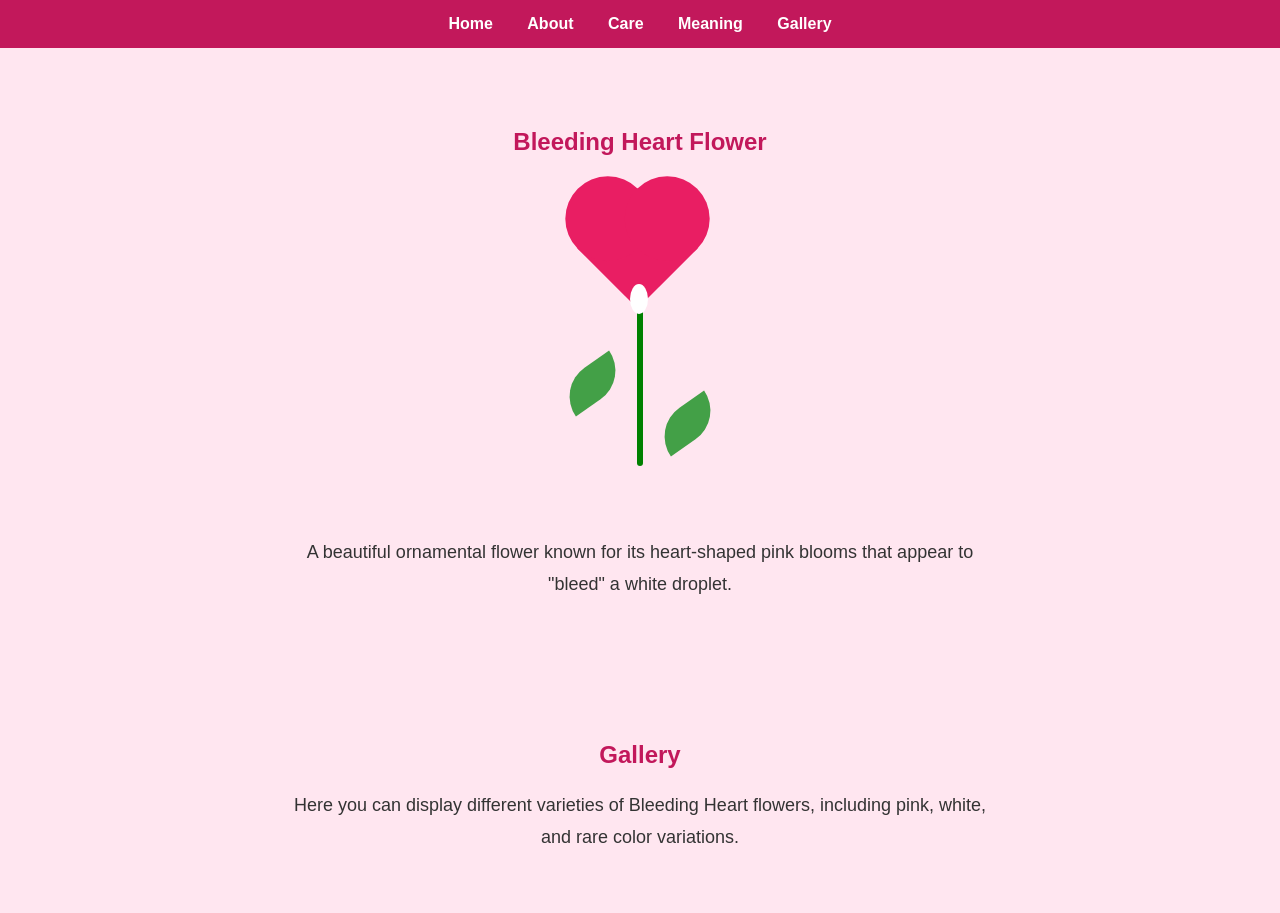
==== index.html @ ebb2e049 "Add files via upload" ====
<!DOCTYPE html>
<html lang="en">
<head>
  <meta charset="UTF-8">
  <title>Bleeding Heart Flower</title>
  <link rel="stylesheet" href="design.css">
</head>

<body>

<!-- NAVBAR -->
<nav>
  <a href="index.html">Home</a>
  <a href="about.html">About</a>
  <a href="care.html">Care</a>
  <a href="meaning.html">Meaning</a>
  <a href="gallery.html">Gallery</a>
</nav>

<!-- HOME -->
<section id="home">
  <h1>Bleeding Heart Flower</h1>

  <div class="flower">
    <div class="stem"></div>
    <div class="leaf left"></div>
    <div class="leaf right"></div>
    <div class="heart"></div>
    <div class="drop"></div>
  </div>

  <p>
    A beautiful ornamental flower known for its heart-shaped pink blooms
    that appear to "bleed" a white droplet.
  </p>
</section>



<!-- GALLERY -->
<section id="gallery">
  <h1>Gallery</h1>
  <p>
    Here you can display different varieties of Bleeding Heart flowers,
    including pink, white, and rare color variations.
  </p>
</section>


</body>
</html>
---- design.css ----
/* BODY */
body {
  margin: 0;
  font-family: Arial;
  background: #ffe6f0;
  scroll-behavior: smooth;
}

/* NAVBAR */
nav {
  background: #c2185b;
  padding: 15px;
  text-align: center;
  position: sticky;
  top: 0;
}

nav a {
  color: white;
  text-decoration: none;
  margin: 15px;
  font-weight: bold;
}

nav a:hover {
  color: #ffd1e3;
}

/* SECTIONS */
section {
  padding: 60px 20px;
  text-align: center;
}

h1 {
  color: #c2185b;
  margin-bottom: 20px;
}

p {
  max-width: 700px;
  margin: auto;
  line-height: 1.8;
  font-size: 18px;
  color: #333;
}

/* FLOWER CONTAINER */
.flower {
  position: relative;
  width: 220px;
  height: 320px;
  margin: 30px auto;
}

/* STEM */
.stem {
  position: absolute;
  width: 6px;
  height: 190px;
  background: green;
  left: 50%;
  top: 90px;
  transform: translateX(-50%);
  border-radius: 10px;
}

/* LEAVES */
.leaf {
  position: absolute;
  width: 65px;
  height: 35px;
  background: #43a047;
  border-radius: 60px 0;
}

.leaf.left {
  left: 30px;
  top: 180px;
  transform: rotate(-35deg);
}

.leaf.right {
  right: 30px;
  top: 220px;
  transform: rotate(145deg);
}

/* HEART FLOWER */
.heart {
  position: absolute;
  width: 85px;
  height: 85px;
  background: #e91e63;
  top: 20px;
  left: 65px;
  transform: rotate(-45deg);
  animation: float 2s infinite ease-in-out;
}

.heart::before,
.heart::after {
  content: "";
  position: absolute;
  width: 85px;
  height: 85px;
  background: #e91e63;
  border-radius: 50%;
}

.heart::before {
  top: -42px;
  left: 0;
}

.heart::after {
  top: 0;
  left: 42px;
}

/* DROP */
.drop {
  position: absolute;
  width: 18px;
  height: 30px;
  background: white;
  border-radius: 50%;
  top: 98px;
  left: 100px;
}

/* FLOAT ANIMATION */
@keyframes float {
  0%, 100% { transform: rotate(-45deg) translateY(0); }
  50% { transform: rotate(-45deg) translateY(-10px); }
}


/* Right Curve */
.heart::after {
  top: 0;
  left: 42px;
}

/* White Droplet */
.drop {
  position: absolute;
  width: 18px;
  height: 30px;
  background: white;
  border-radius: 50%;
  top: 98px;
  left: 100px;
}

/* Floating Animation */
@keyframes float {
  0%, 100% {
    transform: rotate(-45deg) translateY(0);
  }

  50% {
    transform: rotate(-45deg) translateY(-10px);
  }
}

/* ORDERED LIST (LEFT ALIGNED) */
ol {
  max-width: 700px;
  margin: auto;
  text-align: left;
  font-size: 18px;
  line-height: 1.8;
  color: #333;
  padding-left: 20px;
}

/* LIST ITEMS */
ol li {
  margin-bottom: 10px;
}
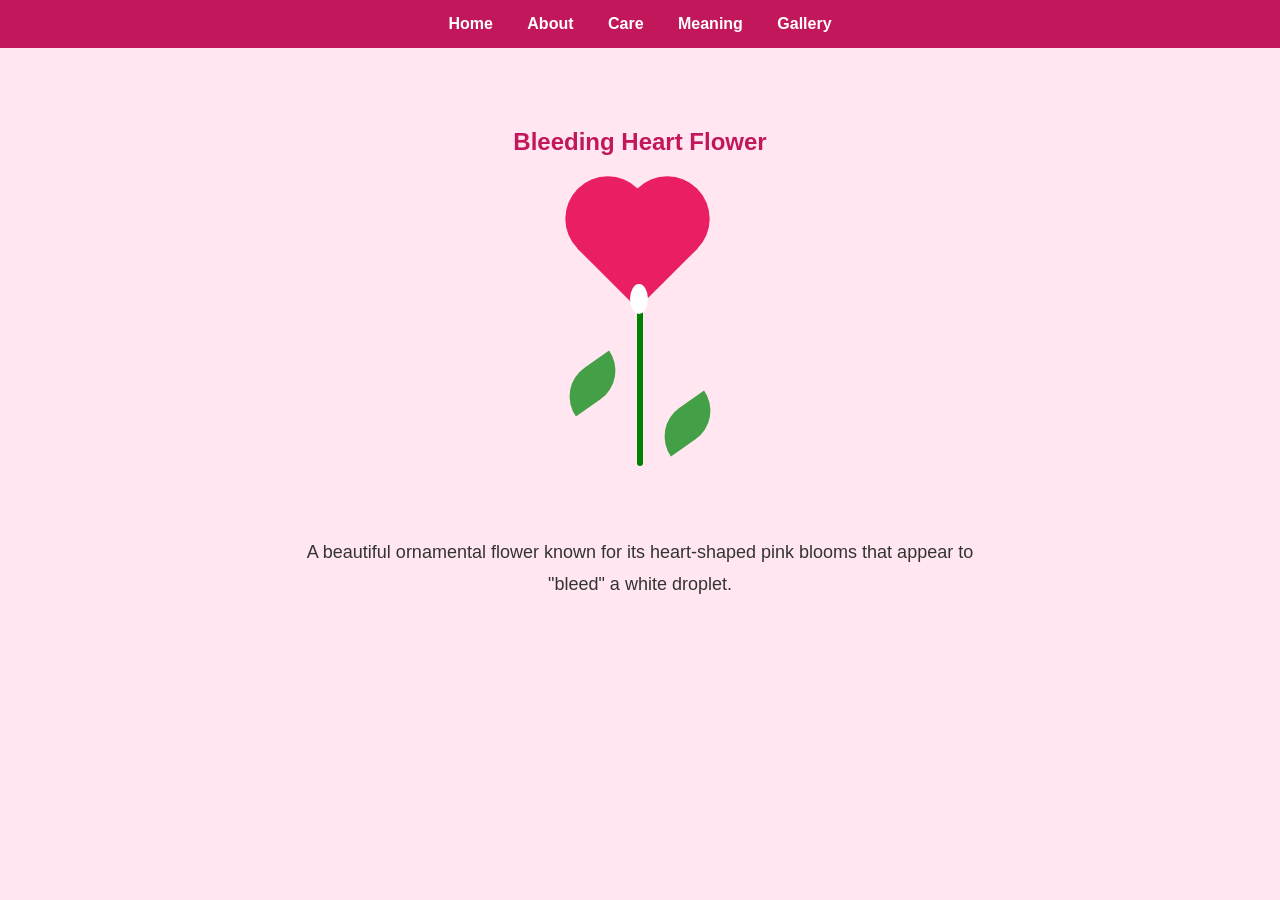
==== commit 7e9010dd: "Update index.html" ====
--- a/index.html
+++ b/index.html
@@ -36,17 +36,6 @@
 </section>
 
 
-
-<!-- GALLERY -->
-<section id="gallery">
-  <h1>Gallery</h1>
-  <p>
-    Here you can display different varieties of Bleeding Heart flowers,
-    including pink, white, and rare color variations.
-  </p>
-</section>
-
-
 </body>
 </html>
 
